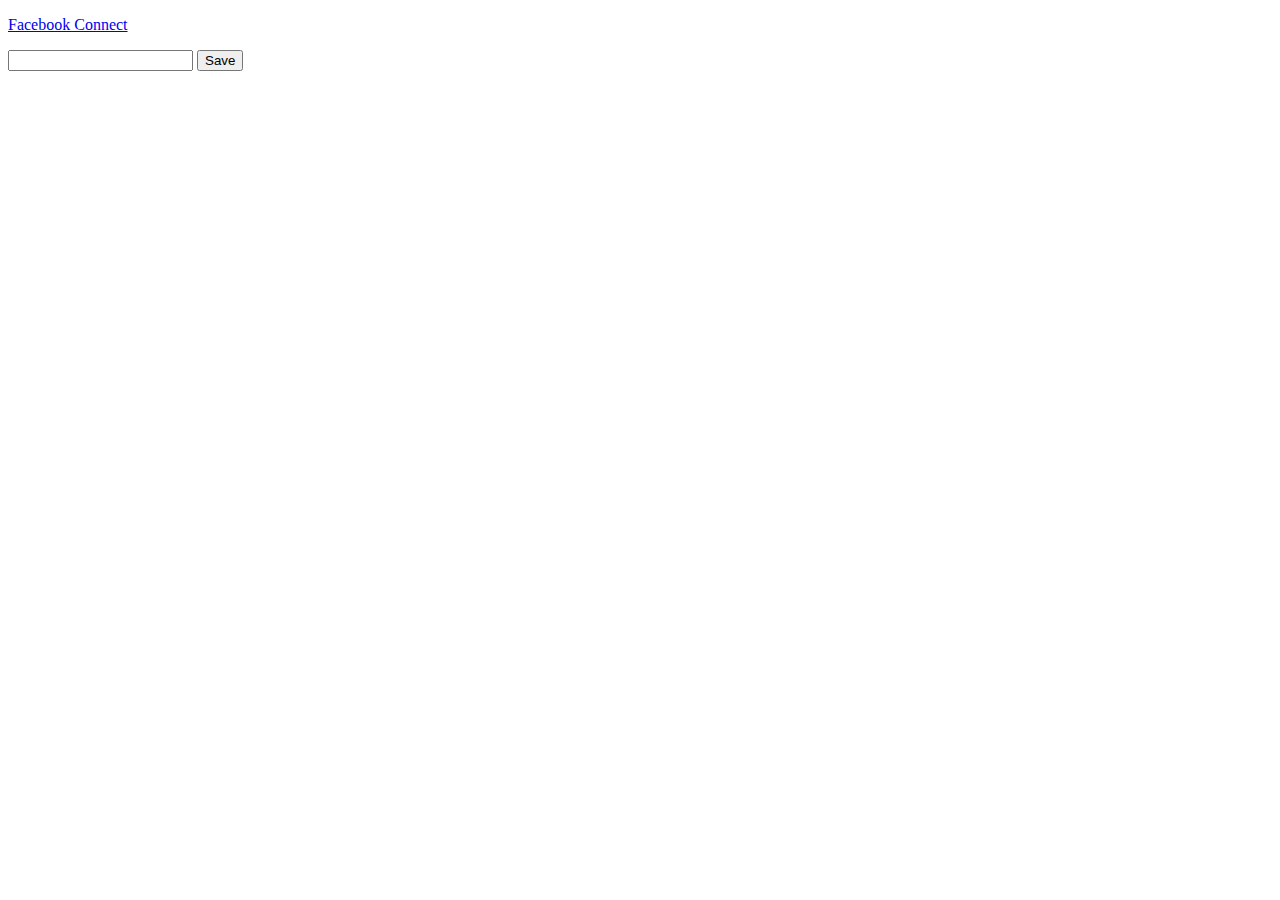
==== html/index.html @ 5498e2e6 "add existing files to repo" ====
<!DOCTYPE html>
<html lang="en">
<head>
    <meta charset="UTF-8">
    <title>Hello</title>
    <script src="/oauth2/oauth2.js"></script>
    <script src="../lib/jquery.min.js"></script>
    <script src="../src/constants.js"></script>
    <script src="../src/index.js"></script>
    <script>
        window.fbAsyncInit = function() {
            FB.init({
                appId      : '1095386477229716',
                xfbml      : true,
                version    : 'v2.9'
            });
            FB.AppEvents.logPageView();
        };

        (function(d, s, id){
            var js, fjs = d.getElementsByTagName(s)[0];
            if (d.getElementById(id)) {return;}
            js = d.createElement(s); js.id = id;
            js.src = "https://connect.facebook.net/en_US/sdk.js";
            fjs.parentNode.insertBefore(js, fjs);
        }(document, 'script', 'facebook-jssdk'));
    </script>
</head>
<body>
<p><a target="_blank" href="https://www.facebook.com/dialog/oauth?client_id=1095386477229716&response_type=token&redirect_uri=http://www.yahoo.com/robots.txt">Facebook Connect</a></p>

<input type="text" />
<button id="btn_submit" type="button">Save</button>
</body>
</html>
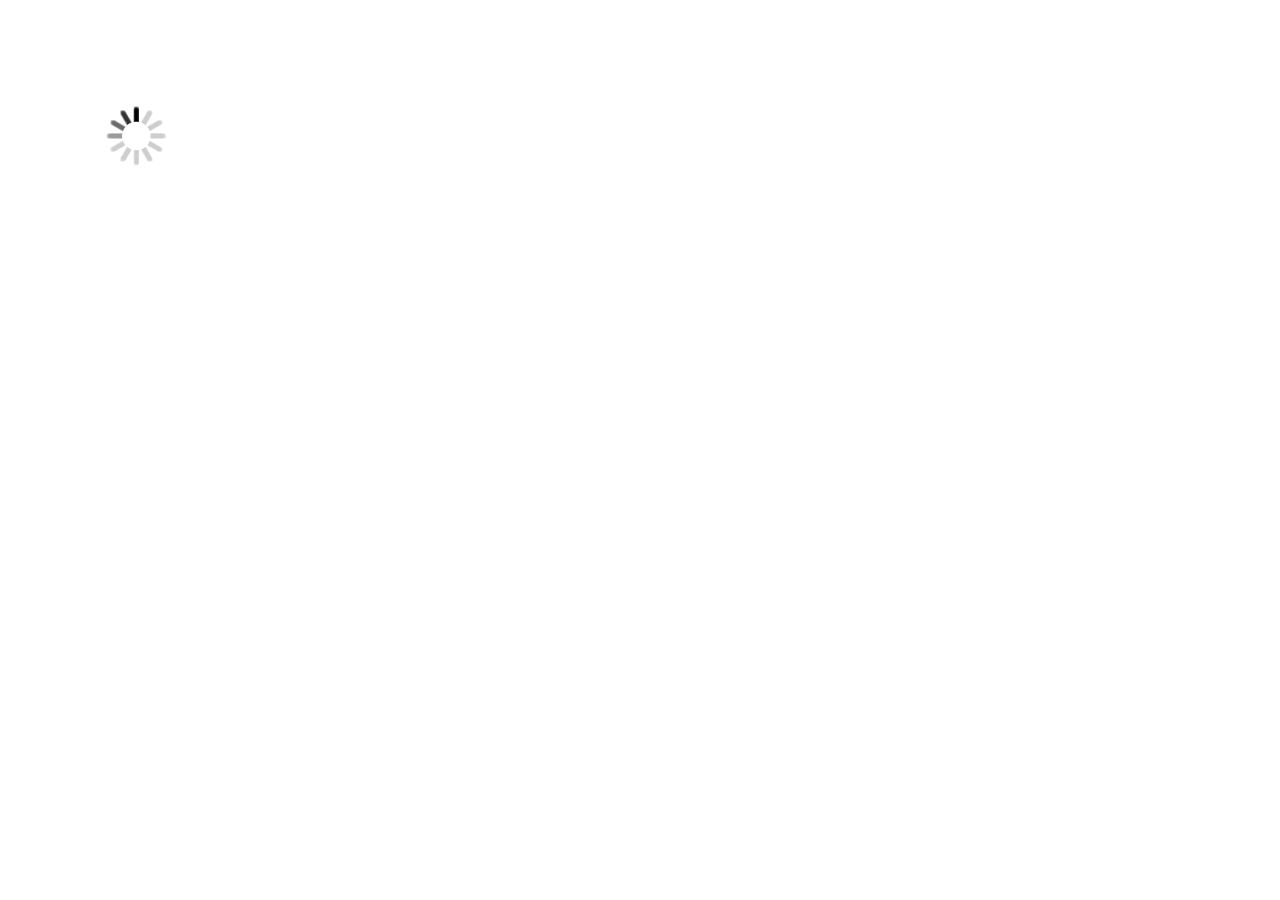
==== commit cfc2dc49: "use jQuery select2" ====
--- a/html/index.html
+++ b/html/index.html
@@ -3,33 +3,44 @@
 <head>
     <meta charset="UTF-8">
     <title>Hello</title>
+    <link href="../css/select2.min.css" rel="stylesheet"/>
+    <link href="../css/main.css" rel="stylesheet"/>
+
     <script src="/oauth2/oauth2.js"></script>
     <script src="../lib/jquery.min.js"></script>
     <script src="../src/constants.js"></script>
     <script src="../src/index.js"></script>
+    <script src="../lib/select2.full.min.js"></script>
     <script>
-        window.fbAsyncInit = function() {
+        window.fbAsyncInit = function () {
             FB.init({
-                appId      : '1095386477229716',
-                xfbml      : true,
-                version    : 'v2.9'
+                appId: '1095386477229716',
+                xfbml: true,
+                version: 'v2.9'
             });
             FB.AppEvents.logPageView();
         };
 
-        (function(d, s, id){
+        (function (d, s, id) {
             var js, fjs = d.getElementsByTagName(s)[0];
-            if (d.getElementById(id)) {return;}
-            js = d.createElement(s); js.id = id;
+            if (d.getElementById(id)) {
+                return;
+            }
+            js = d.createElement(s);
+            js.id = id;
             js.src = "https://connect.facebook.net/en_US/sdk.js";
             fjs.parentNode.insertBefore(js, fjs);
         }(document, 'script', 'facebook-jssdk'));
     </script>
 </head>
 <body>
-<p><a target="_blank" href="https://www.facebook.com/dialog/oauth?client_id=1095386477229716&response_type=token&redirect_uri=http://www.yahoo.com/robots.txt">Facebook Connect</a></p>
-
-<input type="text" />
-<button id="btn_submit" type="button">Save</button>
+<div id="div-fields">
+    <select class="input_select" data-placeholder="Select Your Options">
+    </select>
+    <button id="btn_submit" type="button">Save</button>
+</div>
+<div id="div-loading">
+    <img src="../images/loading.gif">
+</div>
 </body>
 </html>--- a/css/main.css
+++ b/css/main.css
@@ -0,0 +1,12 @@
+body {
+    min-height: 300px;
+    min-width: 300px;
+}
+
+#div-fields {
+    display: none;
+}
+
+select {
+    width: 300px;
+}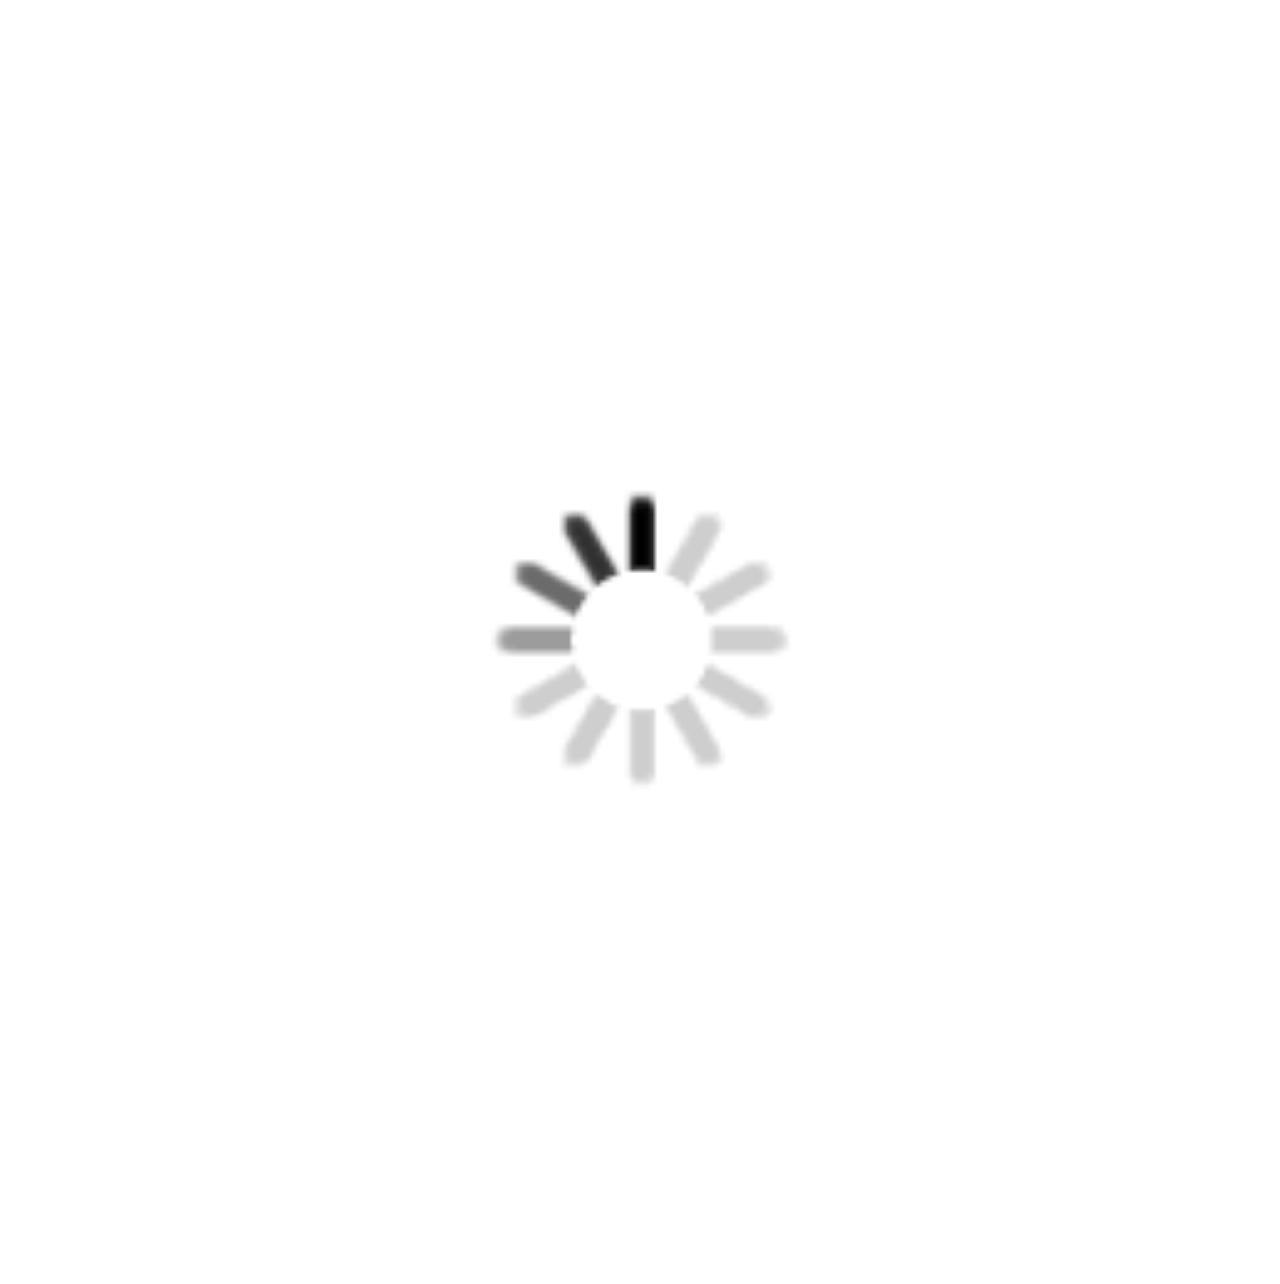
==== commit 16fc0ea4: "better styles" ====
--- a/html/index.html
+++ b/html/index.html
@@ -37,7 +37,7 @@
 <div id="div-fields">
     <select class="input_select" data-placeholder="Select Your Options">
     </select>
-    <button id="btn_submit" type="button">Save</button>
+    <button id="btn_submit" class="primary" type="button">Save</button>
 </div>
 <div id="div-loading">
     <img src="../images/loading.gif">
--- a/css/main.css
+++ b/css/main.css
@@ -9,4 +9,16 @@
 
 select {
     width: 300px;
+    length: 300px;
+}
+
+button.primary {
+    color: white;
+    background-color: #0052CC;
+    margin-top: 10px;
+    width: 100%
+}
+
+img {
+    width: 100%;
 }